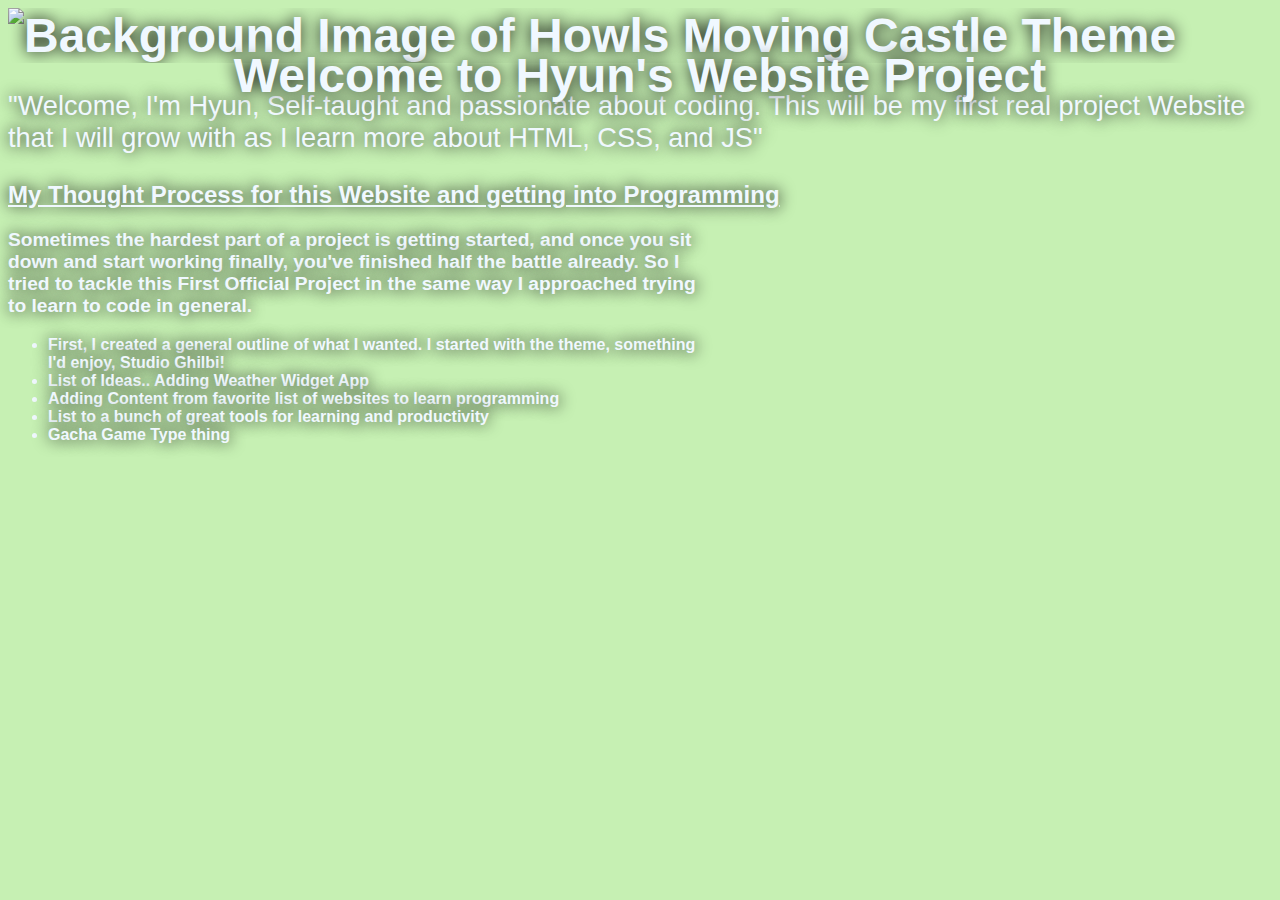
==== index.html @ 9e415390 "Cleaned up code" ====
<!DOCTYPE html>
<html lang="en">
<head>
    <!-- Meta Data-->
    <meta charset="UTF-8">
    <meta http-equiv="X-UA-Compatible" content="IE=edge">
    <link rel="stylesheet" href="index.css">
    <meta name="viewport" content="width=device-width, initial-scale=1.0">

</head>
<!--Image of Header Background-->
<img class="howlsbg" src="images/HowlsMovingCastle4kBG" alt="Background Image of Howls Moving Castle Theme">

<!-- Title of the Website-->
<Header class="site-header">
    <h1 class="site-title">Welcome to Hyun's Website Project<h/1>
</header>

<body>
     <!-- Description of Myself-->
     <p class="description"> "Welcome, I'm Hyun, Self-taught and passionate about coding. This will be my first real project Website that I will grow with as I learn more about HTML, CSS, and JS" </p>   
     
     <!-- Description of Website Thought Process-->
     <h2 class ="title-thought"> My Thought Process for this Website and getting into Programming </h2>

     <p class="thought"> Sometimes the hardest part of a project is getting started, and once you sit down and start working finally, you've finished half the battle already.
        So I tried to tackle this First Official Project in the same way I approached trying to learn to code in general.

        <ul class="thought-list">
            <li> First, I created a general outline of what I wanted. I started with the theme, something I'd enjoy, Studio Ghilbi!</li>
            <li> List of Ideas.. Adding Weather Widget App </li>
            <li> Adding Content from favorite list of websites to learn programming </li>
            <li> List to a bunch of great tools for learning and productivity </li>
            <li> Gacha Game Type thing </li>
        </ul>
     </p>


    </body>

</html>
---- index.css ----
/* Howls Castle Background Image and Background Color of Website and Font Style */

.howlsbg {
    display: block;
    margin: 0;
    width:100%;
    height:100%;

}



body {
    background-color: #c6f0b3;
    font-family:  sans-serif, Georgia, serif;
        color: aliceblue;
        text-shadow: 0 0 1rem black;
        font-size: 3rem;
        font-weight:600;
}

/* Title of the Website */
.site-title {
    text-align:center;
    position: absolute;
    top: 0;
    left: 0;
    right: 0;
    padding: 1.5rem;
    margin: 1.5rem;
    color: aliceblue;
    text-shadow: 0 0 1rem black;
    font-size: 3rem;



}

/* Description of Website */
.description {
    font-weight: 100;
    font-size: 1.7rem;

}


/* Thought Process of Website */

            /* Title of Thought Process */
.title-thought {
    font-size: 1.5rem;
    text-decoration: underline;
    box-sizing: border-box;
    max-width: fit-content;
}

            /* Thought Process Dialogue */
.thought{
    font-size: 1.2rem;
    box-sizing: border-box;
    max-width: 700px;
}
            /* Thought Process List */
.thought-list{
    text-align: left;
    font-size: 1rem;
    box-sizing: border-box;
    max-width: 700px;
}
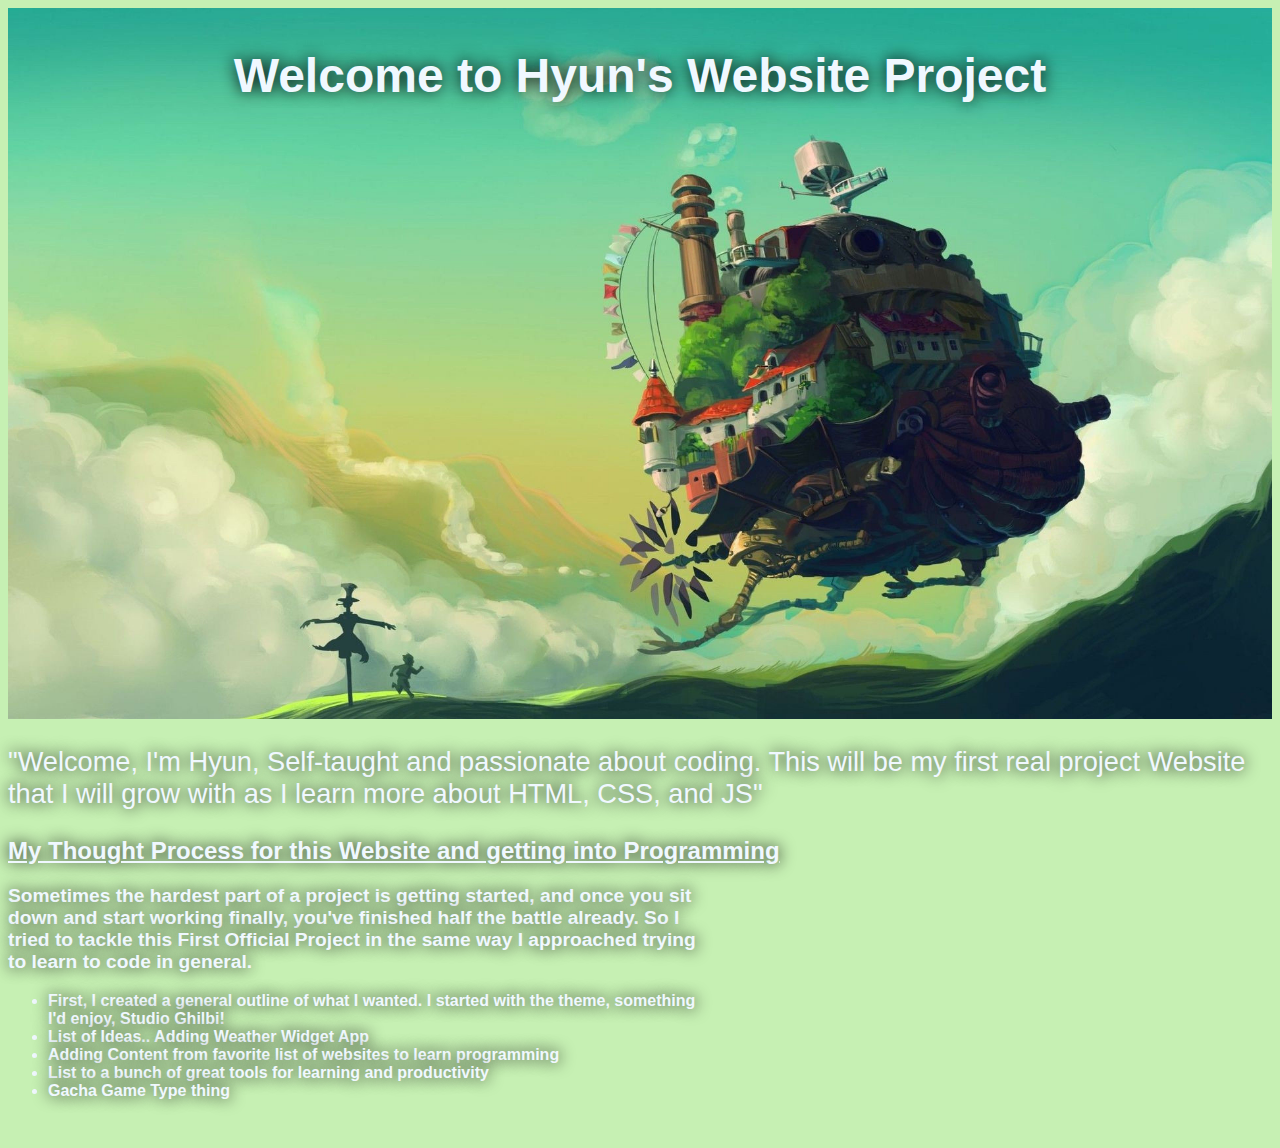
==== commit 3b86fb33: "Added Flex for Description and Projects" ====
--- a/index.html
+++ b/index.html
@@ -9,7 +9,7 @@
 
 </head>
 <!--Image of Header Background-->
-<img class="howlsbg" src="images/HowlsMovingCastle4kBG" alt="Background Image of Howls Moving Castle Theme">
+<img class="howlsbg" src="images/StudioGhilbiBG2.jpg" alt="Background Image of Howls Moving Castle Theme">
 
 <!-- Title of the Website-->
 <Header class="site-header">
--- a/index.css
+++ b/index.css
@@ -14,10 +14,10 @@
 body {
     background-color: #c6f0b3;
     font-family:  sans-serif, Georgia, serif;
-        color: aliceblue;
-        text-shadow: 0 0 1rem black;
-        font-size: 3rem;
-        font-weight:600;
+    color: aliceblue;
+    text-shadow: 0 0 1rem black;
+    font-size: 3rem;
+    font-weight:600;
 }
 
 /* Title of the Website */
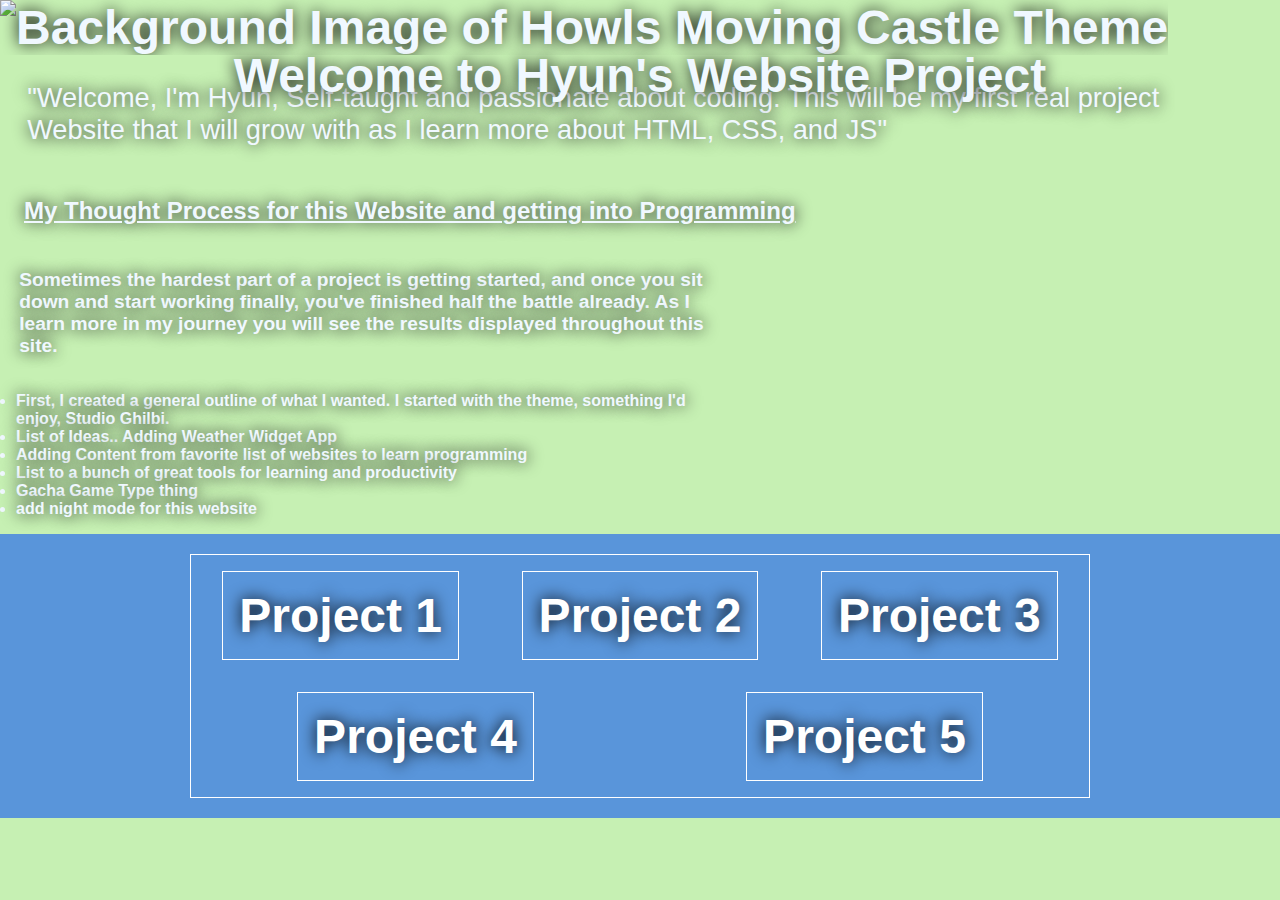
==== commit d90473df: "Added border to projects section" ====
--- a/index.html
+++ b/index.html
@@ -8,32 +8,50 @@
     <meta name="viewport" content="width=device-width, initial-scale=1.0">
 
 </head>
-<!--Image of Header Background-->
-<img class="howlsbg" src="images/StudioGhilbiBG2.jpg" alt="Background Image of Howls Moving Castle Theme">
+<!--(Sec 1) Image of Header Background-->
+<img class="background-img" src="images/GhilbiBG" alt="Background Image of Howls Moving Castle Theme">
 
-<!-- Title of the Website-->
+<!-- (Sec 1.1) Title of the Website-->
 <Header class="site-header">
     <h1 class="site-title">Welcome to Hyun's Website Project<h/1>
+ 
 </header>
 
 <body>
-     <!-- Description of Myself-->
+     <!-- (Sec 1.2) Description of Myself-->
      <p class="description"> "Welcome, I'm Hyun, Self-taught and passionate about coding. This will be my first real project Website that I will grow with as I learn more about HTML, CSS, and JS" </p>   
      
-     <!-- Description of Website Thought Process-->
+<!-- (Sec 1.21) Flex Container Descriptions -->
+<div class="description-container">
+     <!-- (Sec 1.3) Description of Website Thought Process-->
      <h2 class ="title-thought"> My Thought Process for this Website and getting into Programming </h2>
 
+     <!-- (Sec 1.4) Thought Process Dialogue -->
      <p class="thought"> Sometimes the hardest part of a project is getting started, and once you sit down and start working finally, you've finished half the battle already.
-        So I tried to tackle this First Official Project in the same way I approached trying to learn to code in general.
-
+        As I learn more in my journey you will see the results displayed throughout this site.
+     <!-- (Sec 1.5) Thought Process List -->
         <ul class="thought-list">
-            <li> First, I created a general outline of what I wanted. I started with the theme, something I'd enjoy, Studio Ghilbi!</li>
+            <li> First, I created a general outline of what I wanted. I started with the theme, something I'd enjoy, Studio Ghilbi.</li>
             <li> List of Ideas.. Adding Weather Widget App </li>
             <li> Adding Content from favorite list of websites to learn programming </li>
             <li> List to a bunch of great tools for learning and productivity </li>
             <li> Gacha Game Type thing </li>
+            <li> add night mode for this website </li>
         </ul>
      </p>
+    </div>
+
+
+     <!-- (Sec 3) Flex Container Projects -->
+     <div class="project-container">
+        <div class="projectmenu">
+          <div class="pj1">Project 1</div>
+          <div class="pj2">Project 2</div>
+          <div class="pj3">Project 3</div>
+          <div class="pj4">Project 4</div>
+          <div class="pj5">Project 5</div>
+        </div>
+      </div>
 
 
     </body>
--- a/index.css
+++ b/index.css
@@ -1,16 +1,7 @@
 
 /* Howls Castle Background Image and Background Color of Website and Font Style */
 
-.howlsbg {
-    display: block;
-    margin: 0;
-    width:100%;
-    height:100%;
-
-}
-
-
-
+    /* Overall Body of Website */
 body {
     background-color: #c6f0b3;
     font-family:  sans-serif, Georgia, serif;
@@ -18,9 +9,18 @@
     text-shadow: 0 0 1rem black;
     font-size: 3rem;
     font-weight:600;
+    
 }
 
-/* Title of the Website */
+   /* (Sec 1) Background Image */
+    .background-img {
+        width:100%;
+
+
+ 
+    }
+
+    /* (Sec 1.1) Title of the Website */
 .site-title {
     text-align:center;
     position: absolute;
@@ -32,41 +32,75 @@
     color: aliceblue;
     text-shadow: 0 0 1rem black;
     font-size: 3rem;
-
-
-
 }
 
-/* Description of Website */
+    /* (Sec 1.2) Description of Myself */
 .description {
     font-weight: 100;
     font-size: 1.7rem;
-
+    margin: 1em;
+}
+/* (Sec 1.21) Flex Container Descriptions */
+.description-container {
+    display: flex;
+    flex-direction: column;
+    justify-content: flex-start;
 }
 
+/* Description Thought Process of Website */
 
-/* Thought Process of Website */
-
-            /* Title of Thought Process */
+    /* (Sec 1.3) Title of Thought Process */
 .title-thought {
     font-size: 1.5rem;
     text-decoration: underline;
     box-sizing: border-box;
     max-width: fit-content;
+    margin: 1em;
 }
 
-            /* Thought Process Dialogue */
+    /* (Sec 1.4) Thought Process Dialogue */
 .thought{
     font-size: 1.2rem;
     box-sizing: border-box;
     max-width: 700px;
+    margin: 1em;
 }
-            /* Thought Process List */
+    /* *Sec 1.5) Thought Process List */
 .thought-list{
     text-align: left;
     font-size: 1rem;
     box-sizing: border-box;
     max-width: 700px;
+    margin: 1em;
 }
 
+    /* (Sec 3) Flexbox Container Projects*/
+    * {
+    margin: 0;
+    padding: 0;
+    box-sizing: border-box;
+    }
+    
+    .project-container {
+    display: flex;
+    justify-content: center;
+    color: #fff;
+    background-color: #5995DA;  
+    padding: 20px 0;
+    }
+    
+    .projectmenu {
+    border: 1px solid #fff;
+    width: 900px;
+    display: flex;
+    flex-wrap: wrap;
+    justify-content: space-around;
+    }
+    
+    .pj1, .pj2, .pj3, .pj4, .pj5
+    {
+    border: 1px solid white;
+    margin: 1rem;
+    padding:1rem;
+    }
 
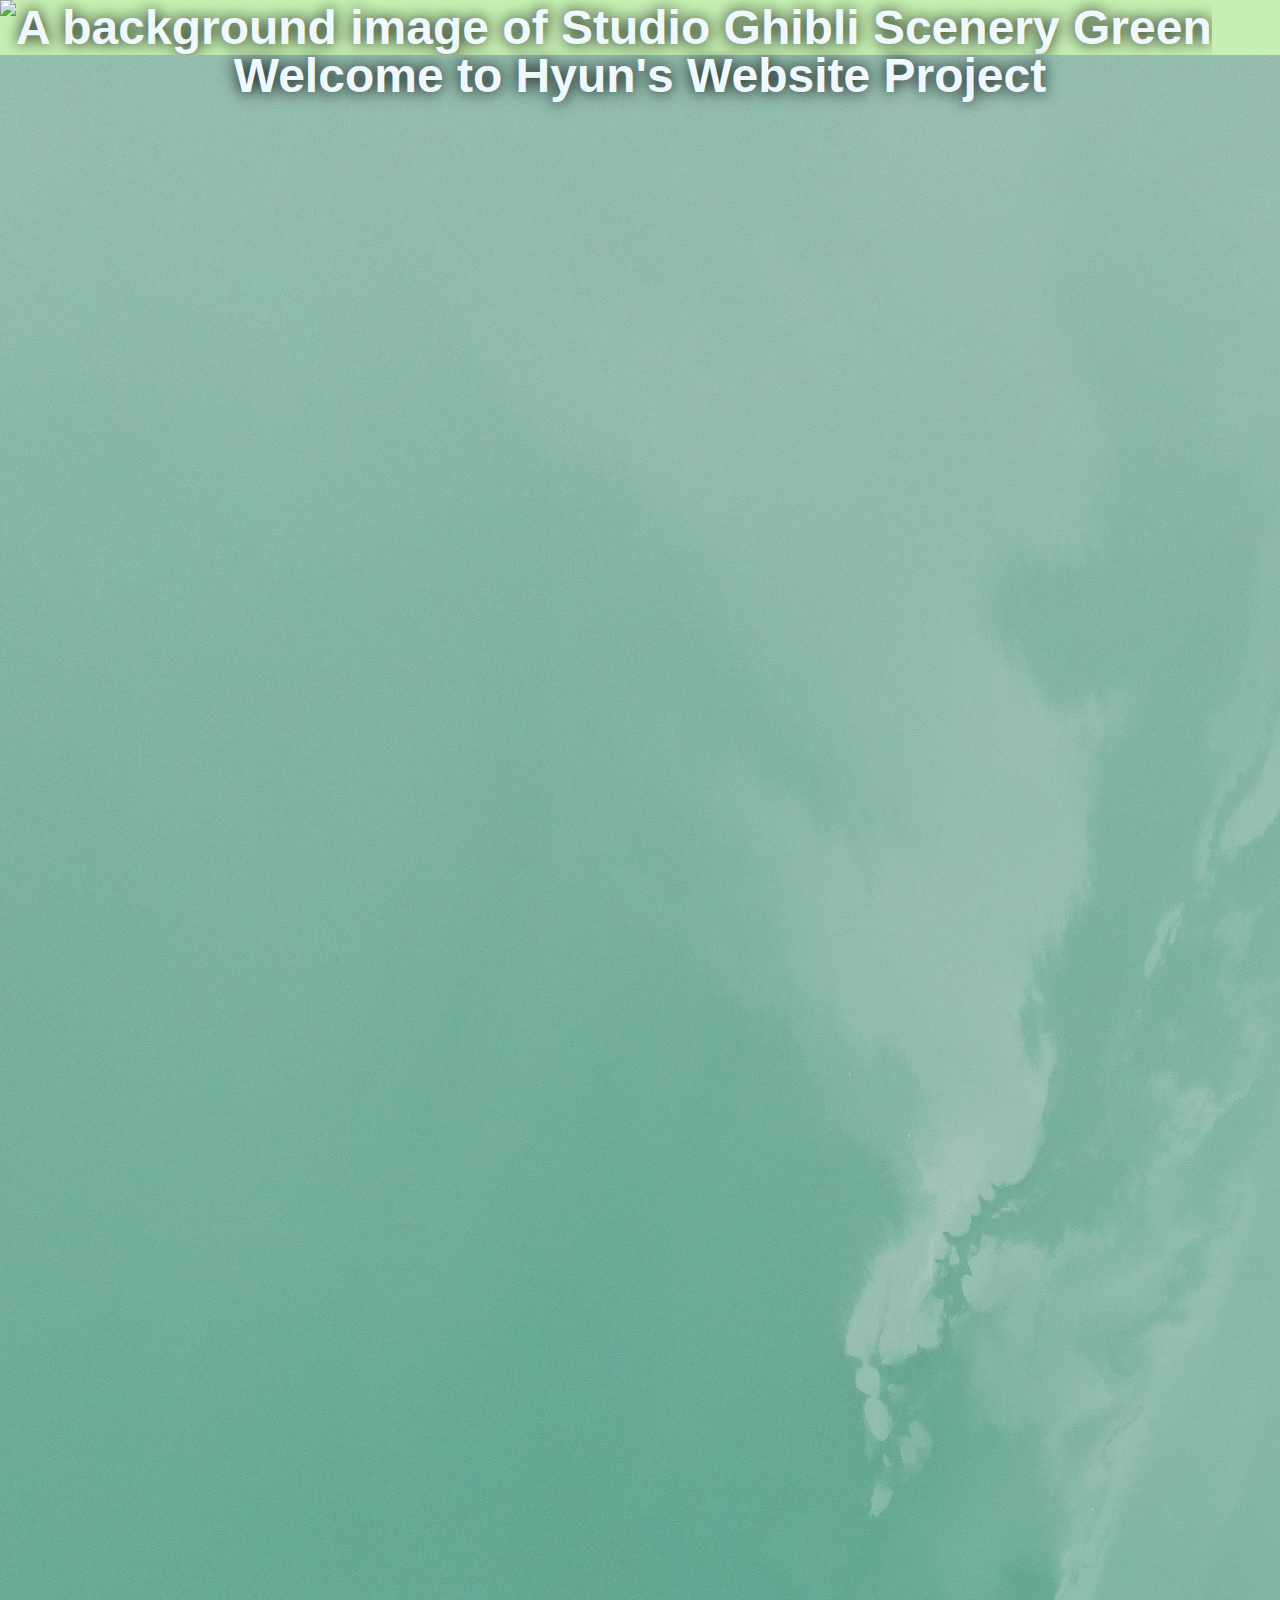
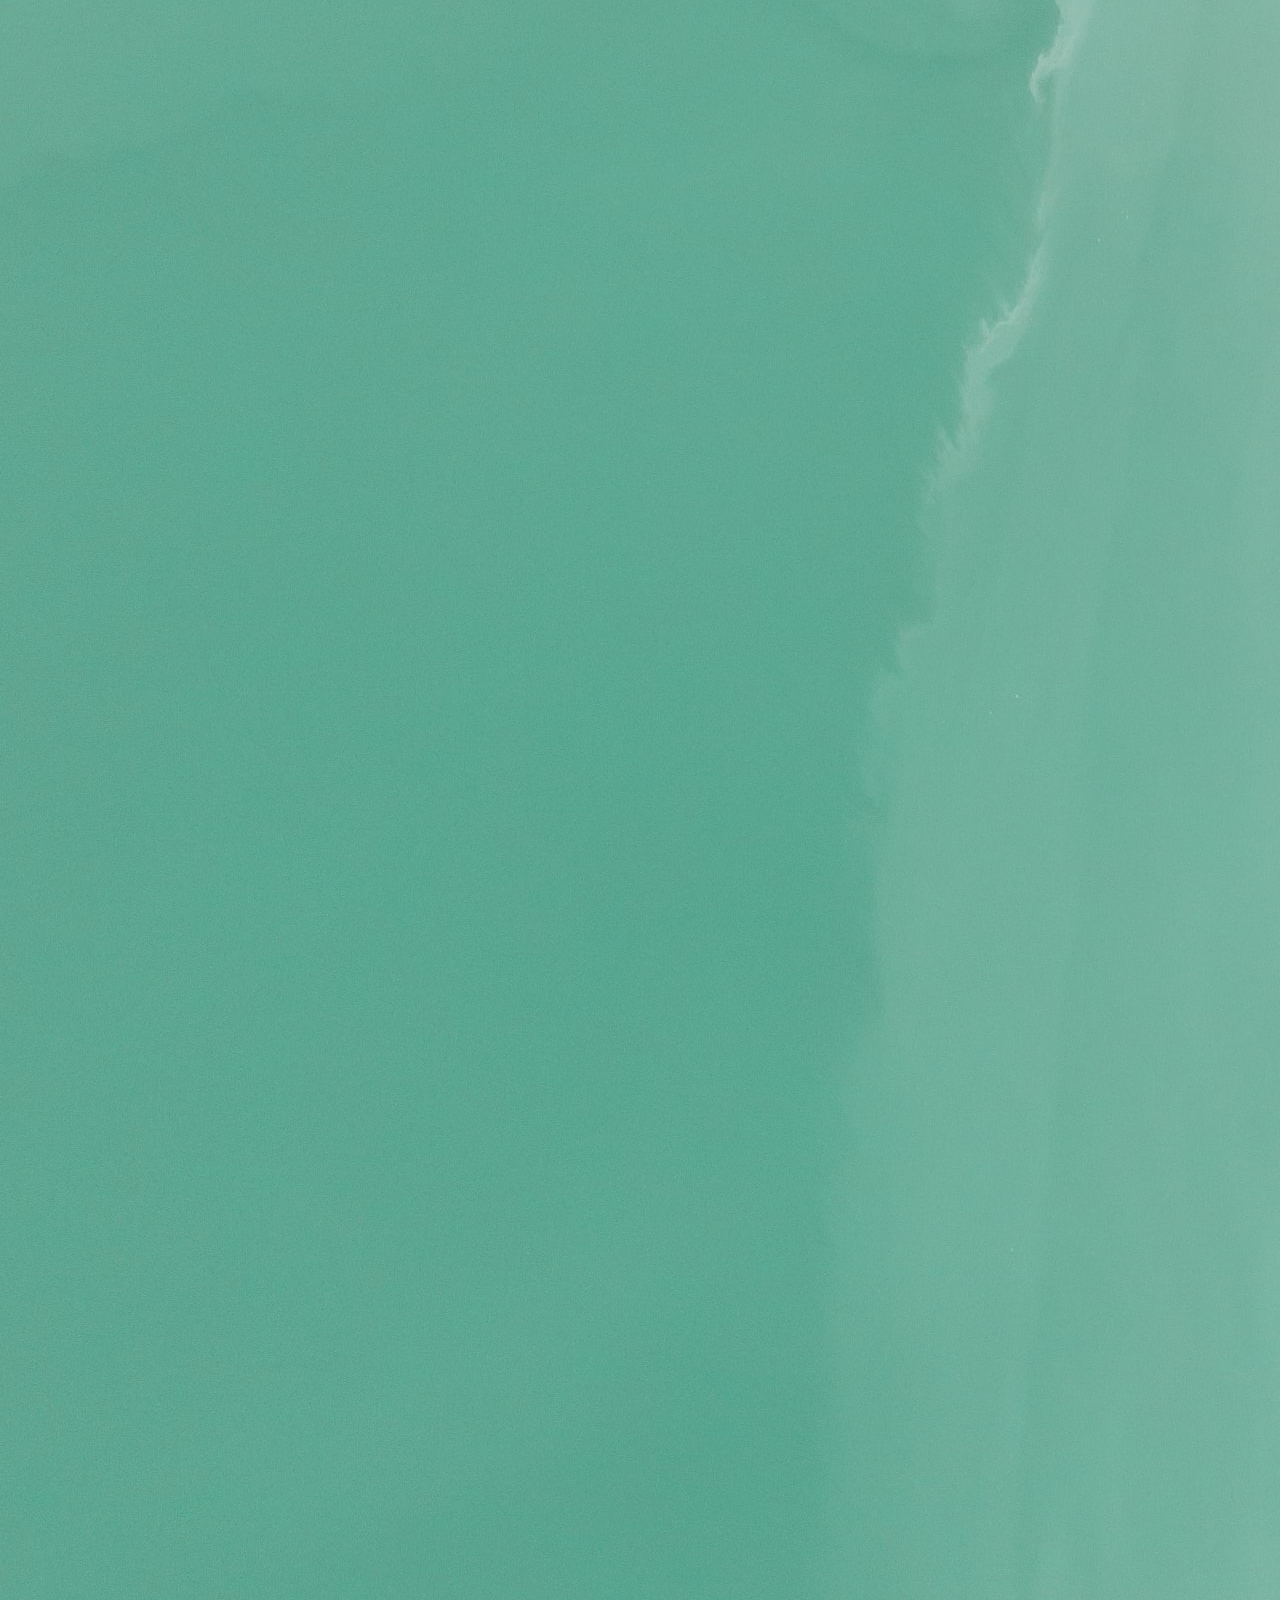
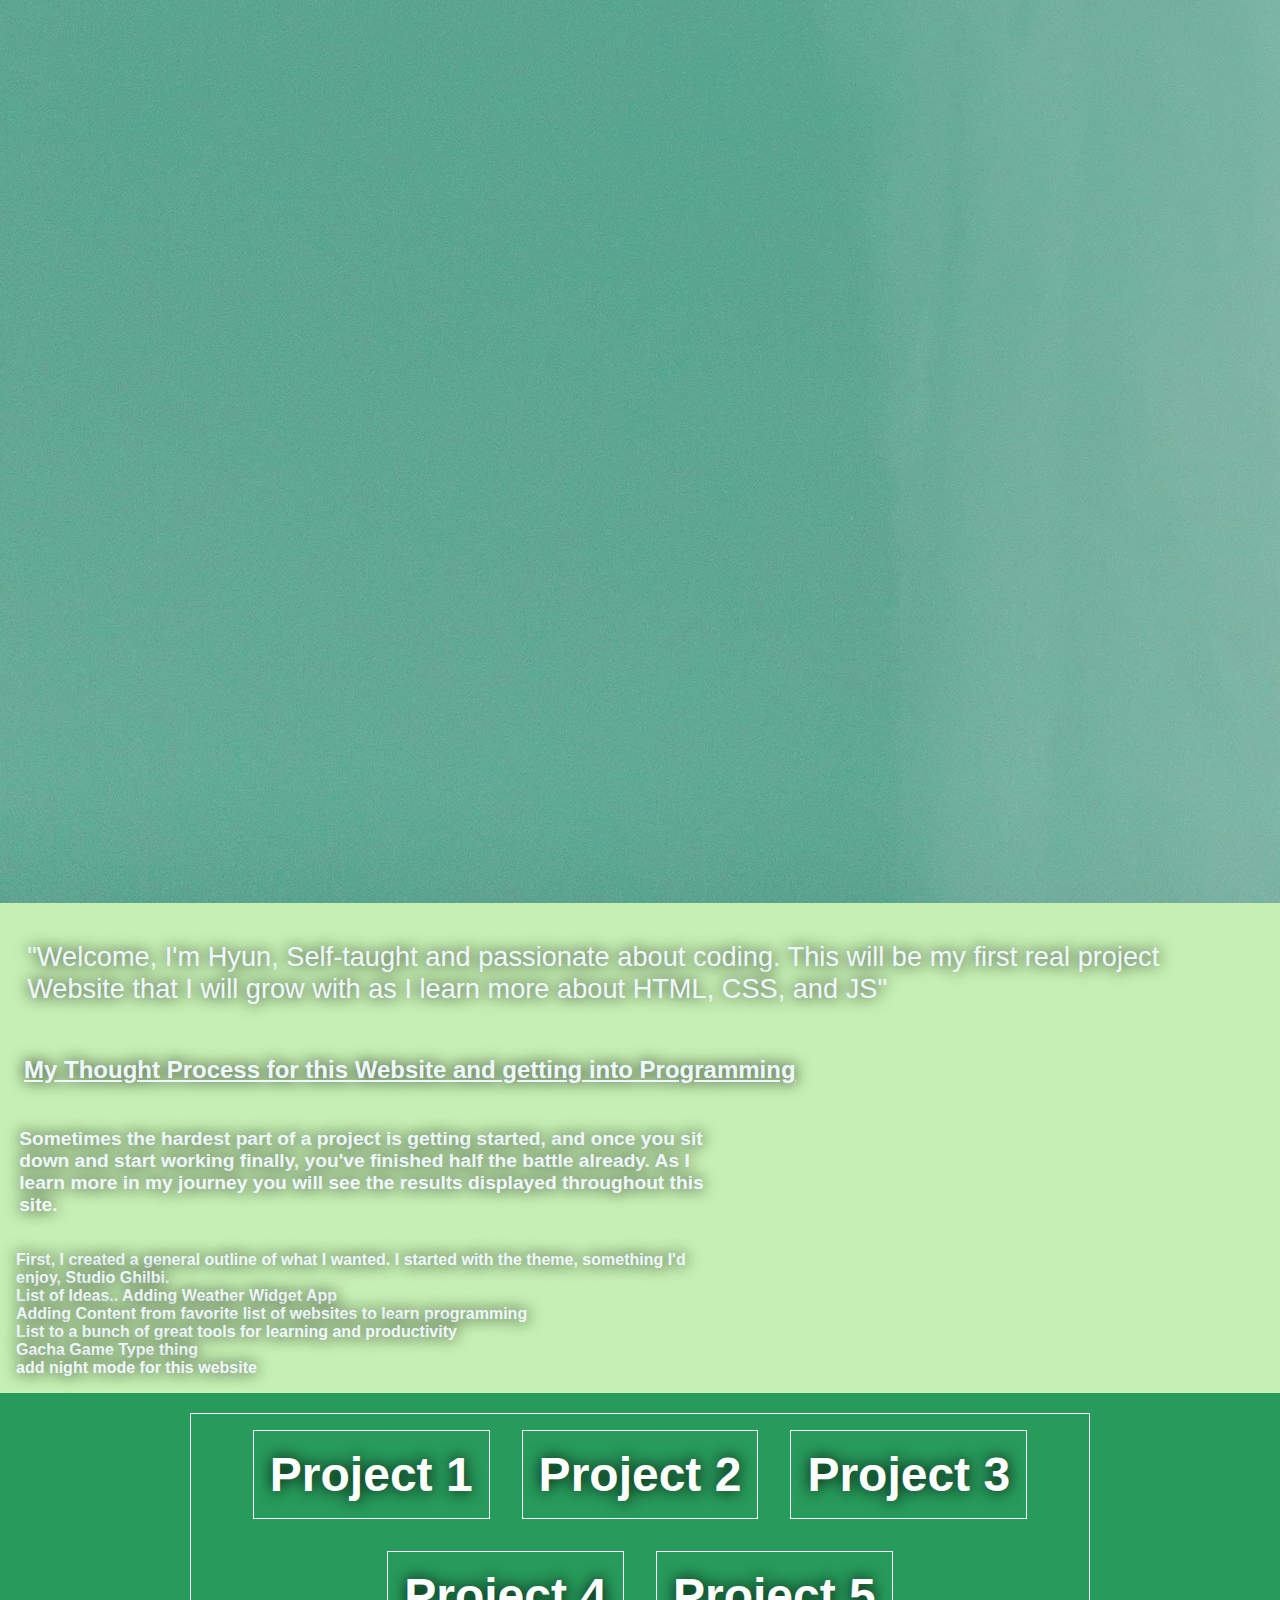
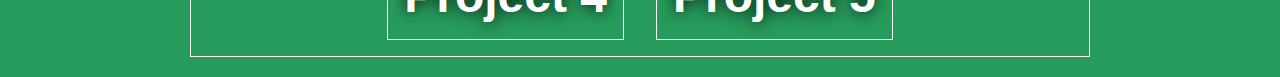
==== commit ff160db7: "Added Folders for diff image files" ====
--- a/index.html
+++ b/index.html
@@ -9,7 +9,11 @@
 
 </head>
 <!--(Sec 1) Image of Header Background-->
-<img class="background-img" src="images/GhilbiBG" alt="Background Image of Howls Moving Castle Theme">
+<div class="bg-stack">
+  <img class="bg-1" src="images/GhilbiBG" alt="A background image of Studio Ghibli Scenery Green">
+  <img class="bg-2" src="images/greenbg1.jpg" alt="A green gradient background">
+</div>
+
 
 <!-- (Sec 1.1) Title of the Website-->
 <Header class="site-header">
@@ -31,12 +35,12 @@
         As I learn more in my journey you will see the results displayed throughout this site.
      <!-- (Sec 1.5) Thought Process List -->
         <ul class="thought-list">
-            <li> First, I created a general outline of what I wanted. I started with the theme, something I'd enjoy, Studio Ghilbi.</li>
-            <li> List of Ideas.. Adding Weather Widget App </li>
-            <li> Adding Content from favorite list of websites to learn programming </li>
-            <li> List to a bunch of great tools for learning and productivity </li>
-            <li> Gacha Game Type thing </li>
-            <li> add night mode for this website </li>
+            <p> First, I created a general outline of what I wanted. I started with the theme, something I'd enjoy, Studio Ghilbi.</p>
+            <p> List of Ideas.. Adding Weather Widget App </p>
+            <p> Adding Content from favorite list of websites to learn programming </p>
+            <p> List to a bunch of great tools for learning and productivity </p>
+            <p> Gacha Game Type thing </p>
+            <p> add night mode for this website </p>
         </ul>
      </p>
     </div>
--- a/index.css
+++ b/index.css
@@ -13,11 +13,10 @@
 }
 
    /* (Sec 1) Background Image */
-    .background-img {
+    .bg-stack {
         width:100%;
+        margin: 0;
 
-
- 
     }
 
     /* (Sec 1.1) Title of the Website */
@@ -36,6 +35,7 @@
 
     /* (Sec 1.2) Description of Myself */
 .description {
+    display: ;
     font-weight: 100;
     font-size: 1.7rem;
     margin: 1em;
@@ -85,7 +85,7 @@
     display: flex;
     justify-content: center;
     color: #fff;
-    background-color: #5995DA;  
+    background-color: #279b5b;  
     padding: 20px 0;
     }
     
@@ -94,9 +94,9 @@
     width: 900px;
     display: flex;
     flex-wrap: wrap;
-    justify-content: space-around;
+    justify-content: center;
     }
-    
+
     .pj1, .pj2, .pj3, .pj4, .pj5
     {
     border: 1px solid white;
@@ -104,3 +104,4 @@
     padding:1rem;
     }
 
+
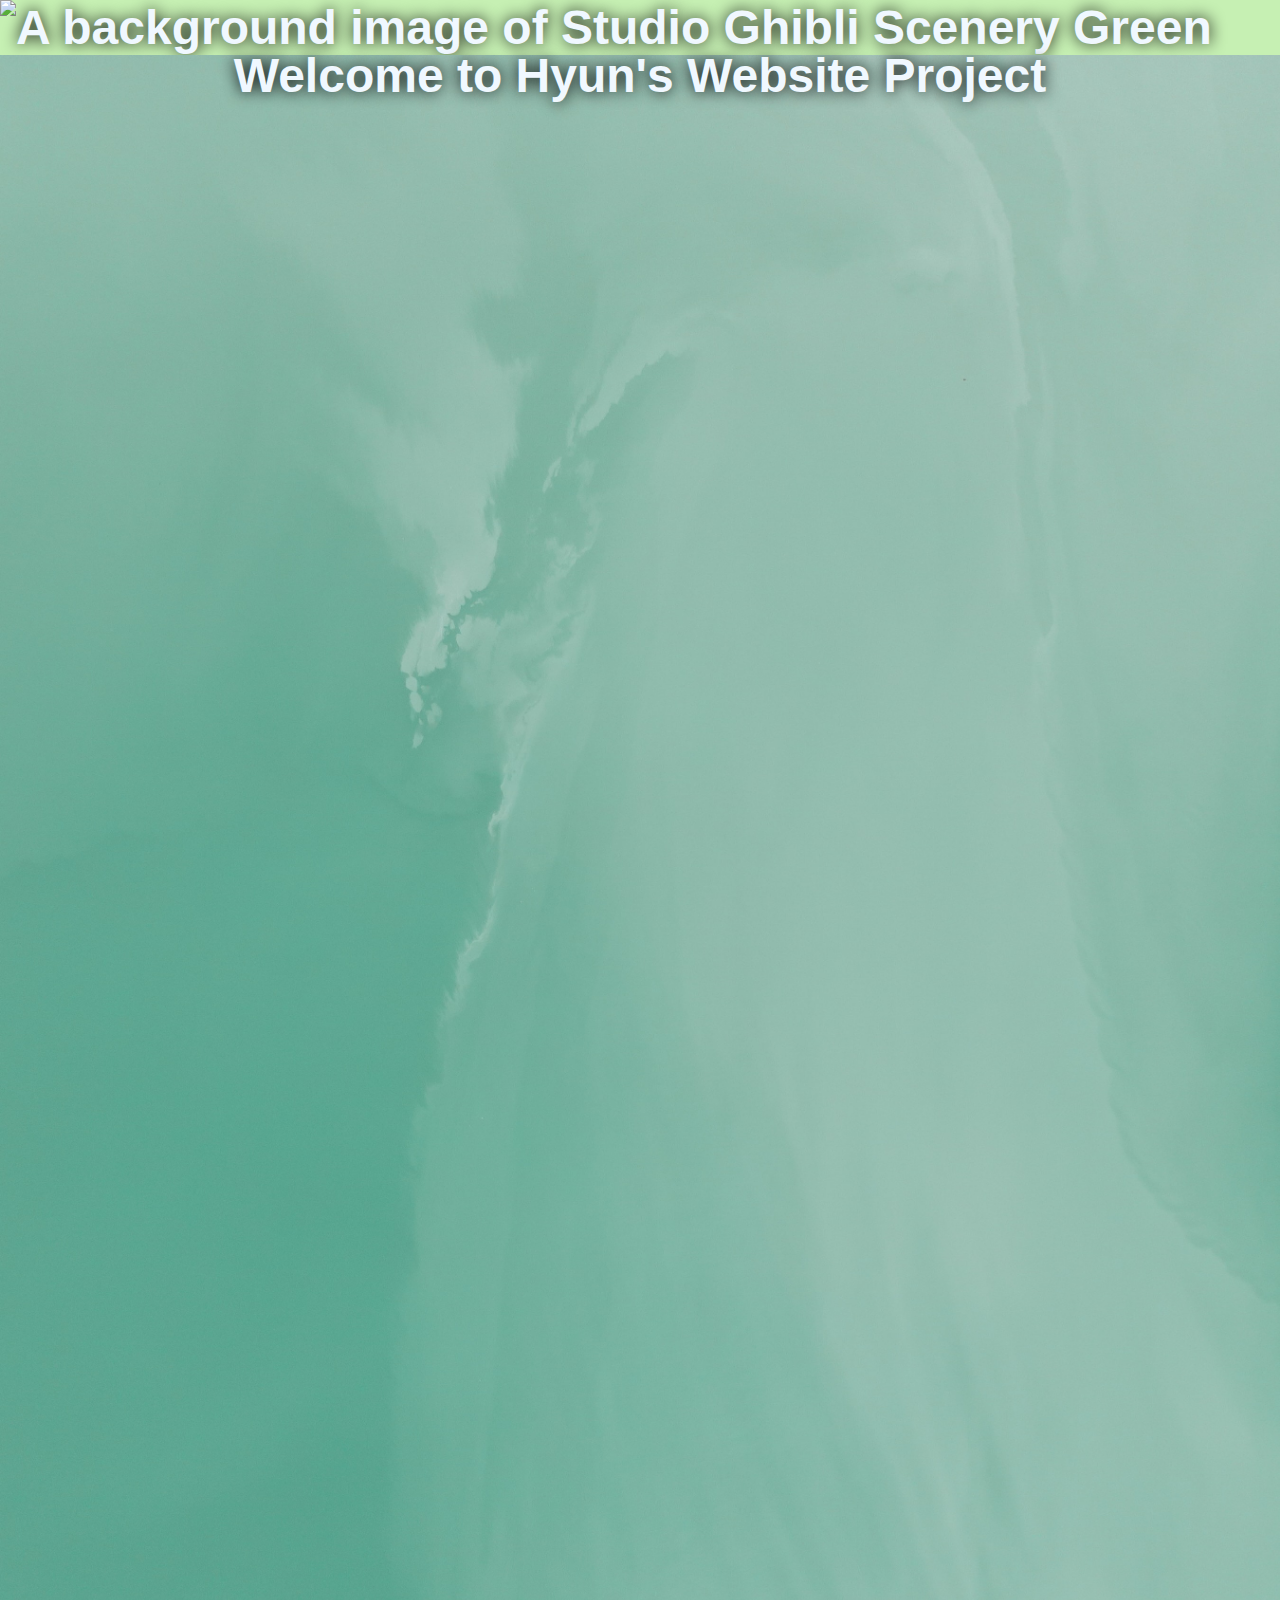
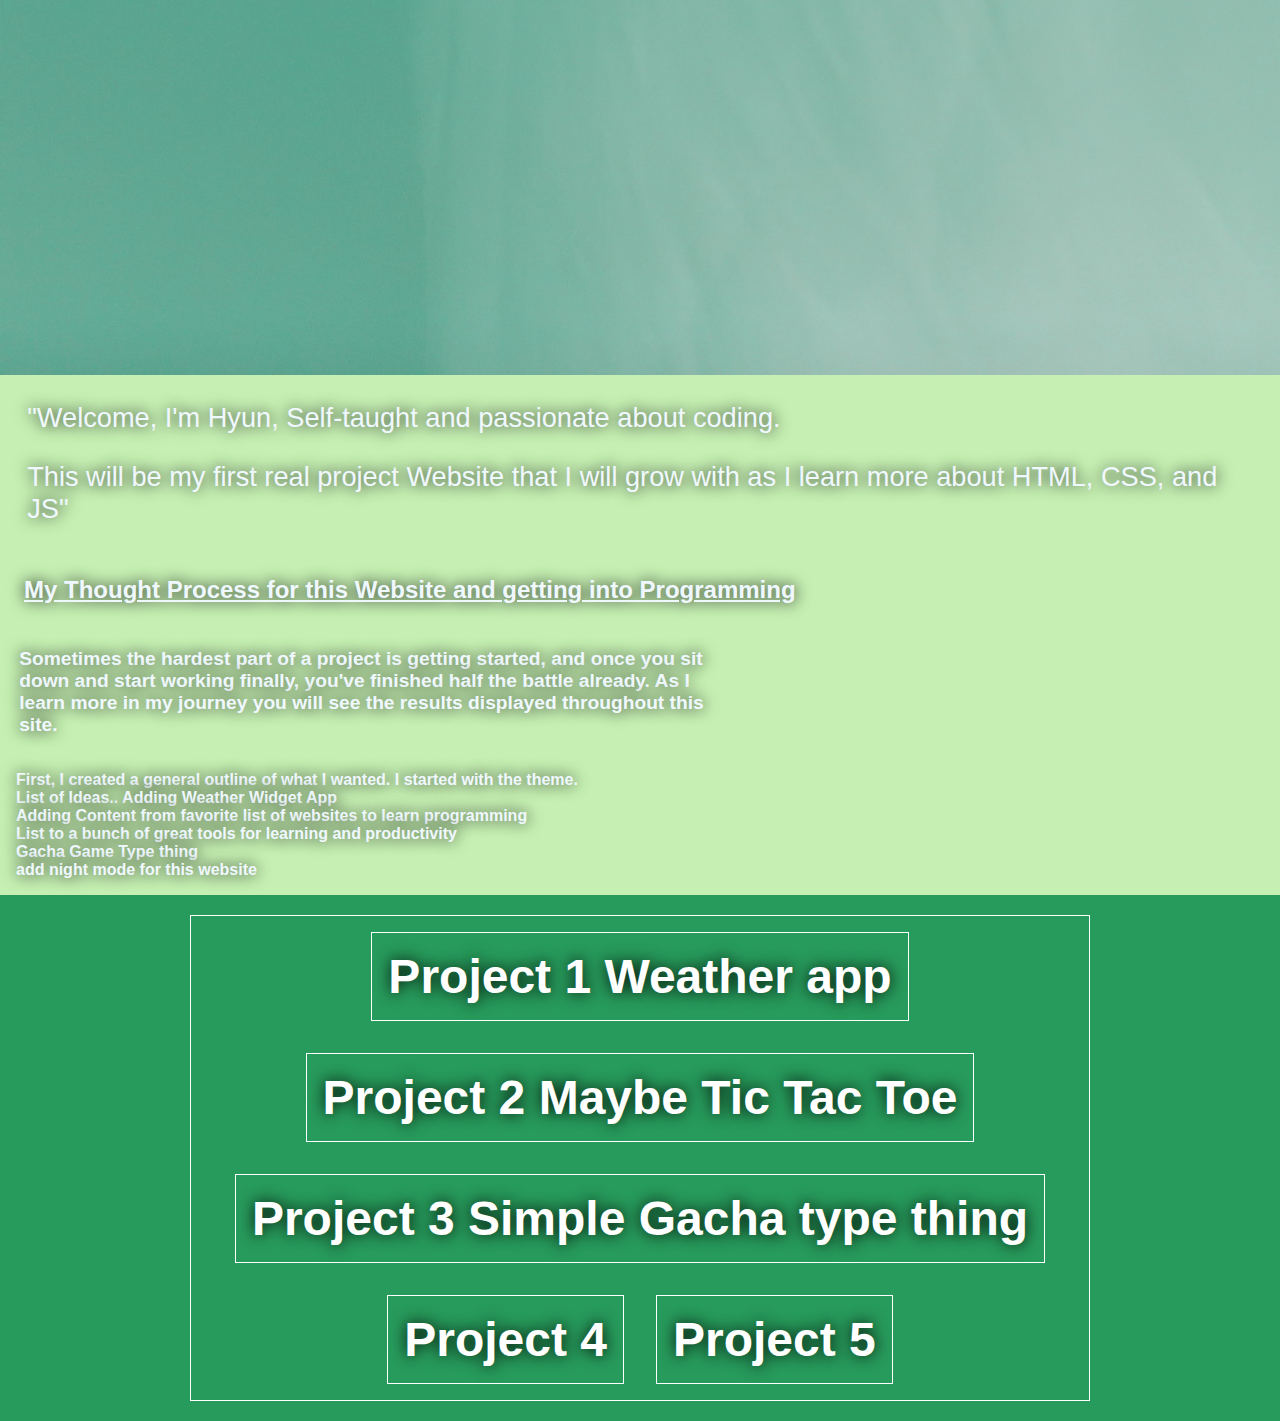
==== commit 76dcff1f: "Failed spectacularly on typewriter effect" ====
--- a/index.html
+++ b/index.html
@@ -21,21 +21,36 @@
  
 </header>
 
-<body>
+  <!-- (Sec 1.12) Group of Section 1.2 to 1.5) -->
+  <body>
+  <div class="main-section">
+
      <!-- (Sec 1.2) Description of Myself-->
-     <p class="description"> "Welcome, I'm Hyun, Self-taught and passionate about coding. This will be my first real project Website that I will grow with as I learn more about HTML, CSS, and JS" </p>   
+     <h2 class="description"> "Welcome, I'm Hyun, Self-taught and passionate about coding.</h2>  
+
+           <!-- (Sec 1.21) Fullstack, Frontend, Backend Animation -->
+     <div class="typed-strings" style="display: none;">
+      <p>A <span class="a-fullstack">Fullstack</span> Web Developer</p>
+      <p>A <span class="a-backend">Backend</span> Web Developer</p>
+      <p>A <span class="a-frontend">Frontend</span> Web Developer</p>
+      <p>Your <span class="hero__next">Next</span> Colleague</p>
+    </div> 
+
+     <p class="description2"> This will be my first real project Website that I will grow with as I learn more about HTML, CSS, and JS" </p>
      
 <!-- (Sec 1.21) Flex Container Descriptions -->
 <div class="description-container">
+
      <!-- (Sec 1.3) Description of Website Thought Process-->
-     <h2 class ="title-thought"> My Thought Process for this Website and getting into Programming </h2>
+     <h3 class ="title-thought"> My Thought Process for this Website and getting into Programming </h3>
 
      <!-- (Sec 1.4) Thought Process Dialogue -->
      <p class="thought"> Sometimes the hardest part of a project is getting started, and once you sit down and start working finally, you've finished half the battle already.
         As I learn more in my journey you will see the results displayed throughout this site.
+        
      <!-- (Sec 1.5) Thought Process List -->
         <ul class="thought-list">
-            <p> First, I created a general outline of what I wanted. I started with the theme, something I'd enjoy, Studio Ghilbi.</p>
+            <p> First, I created a general outline of what I wanted. I started with the theme.</p>
             <p> List of Ideas.. Adding Weather Widget App </p>
             <p> Adding Content from favorite list of websites to learn programming </p>
             <p> List to a bunch of great tools for learning and productivity </p>
@@ -44,14 +59,15 @@
         </ul>
      </p>
     </div>
+  </div>
 
 
      <!-- (Sec 3) Flex Container Projects -->
      <div class="project-container">
         <div class="projectmenu">
-          <div class="pj1">Project 1</div>
-          <div class="pj2">Project 2</div>
-          <div class="pj3">Project 3</div>
+          <div class="pj1">Project 1 Weather app</div>
+          <div class="pj2">Project 2 Maybe Tic Tac Toe</div>
+          <div class="pj3">Project 3 Simple Gacha type thing</div>
           <div class="pj4">Project 4</div>
           <div class="pj5">Project 5</div>
         </div>
--- a/index.css
+++ b/index.css
@@ -14,9 +14,9 @@
 
    /* (Sec 1) Background Image */
     .bg-stack {
+        display:flex;
+        flex-direction: column;
         width:100%;
-        margin: 0;
-
     }
 
     /* (Sec 1.1) Title of the Website */
@@ -33,8 +33,42 @@
     font-size: 3rem;
 }
 
+/* (Sec 1.12) Group of Section 1.2 to 1.5) */
+
+.main-section {
+    box-sizing: border-box;
+    margin: 0;
+}
+
+/* (Sec 1.21) Fullstack, Frontend, Backend Typewriter */
+.typed-strings {
+    position: relative;
+
+}
+
+.typed-strings::before, .typed-strings::after{
+    content: '';
+    position:absolute;
+    top: 0;
+    right: 0;
+    bottom: 0;
+    left: 0;
+    overflow: hidden;
+    border-right: .15em whitesmoke;
+    white-space: nowrap;
+    animation:typewriter 1s steps(50,end);
+    animation-timing-function: linear;
+    animation-iteration-count: infinite;
+    letter-spacing: .2em;
+
+}
+
+@keyframes typewriter {
+    to{ left:100%}
+}
+
     /* (Sec 1.2) Description of Myself */
-.description {
+.description, .description2 {
     display: ;
     font-weight: 100;
     font-size: 1.7rem;
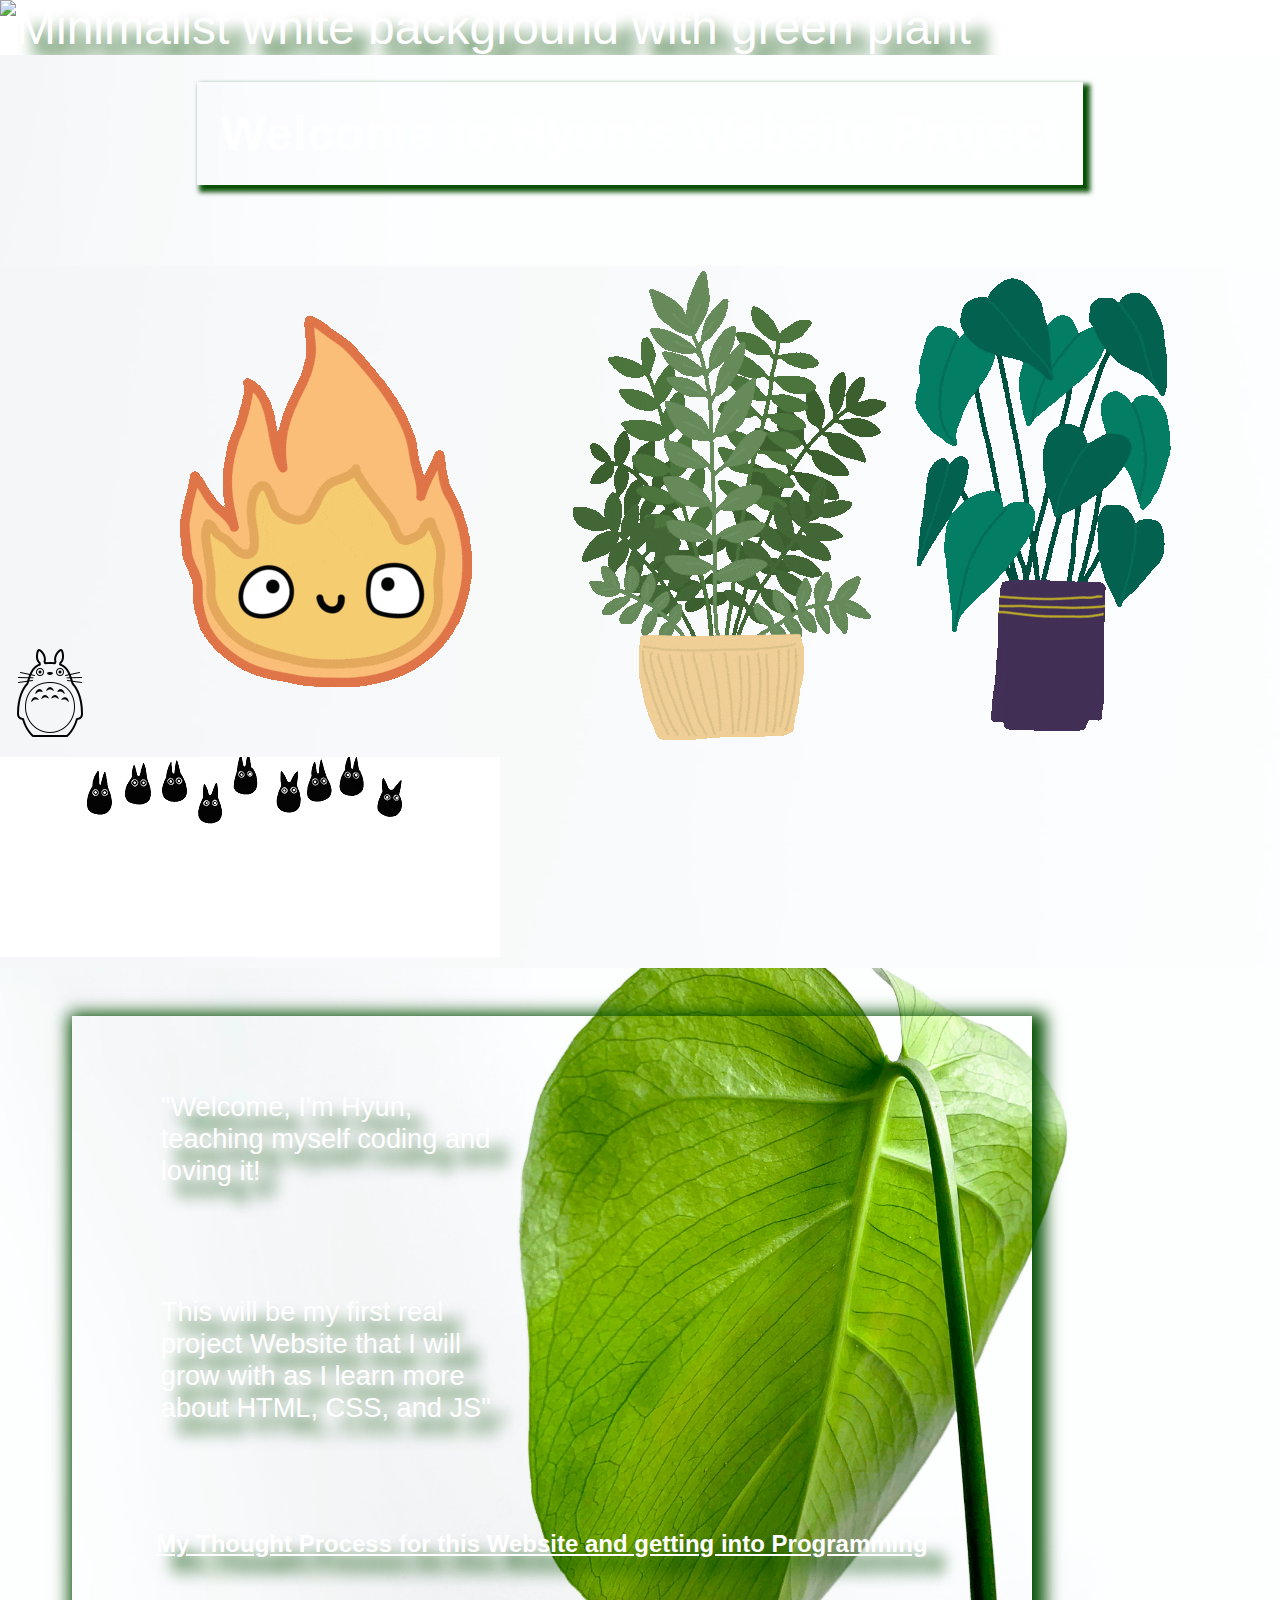
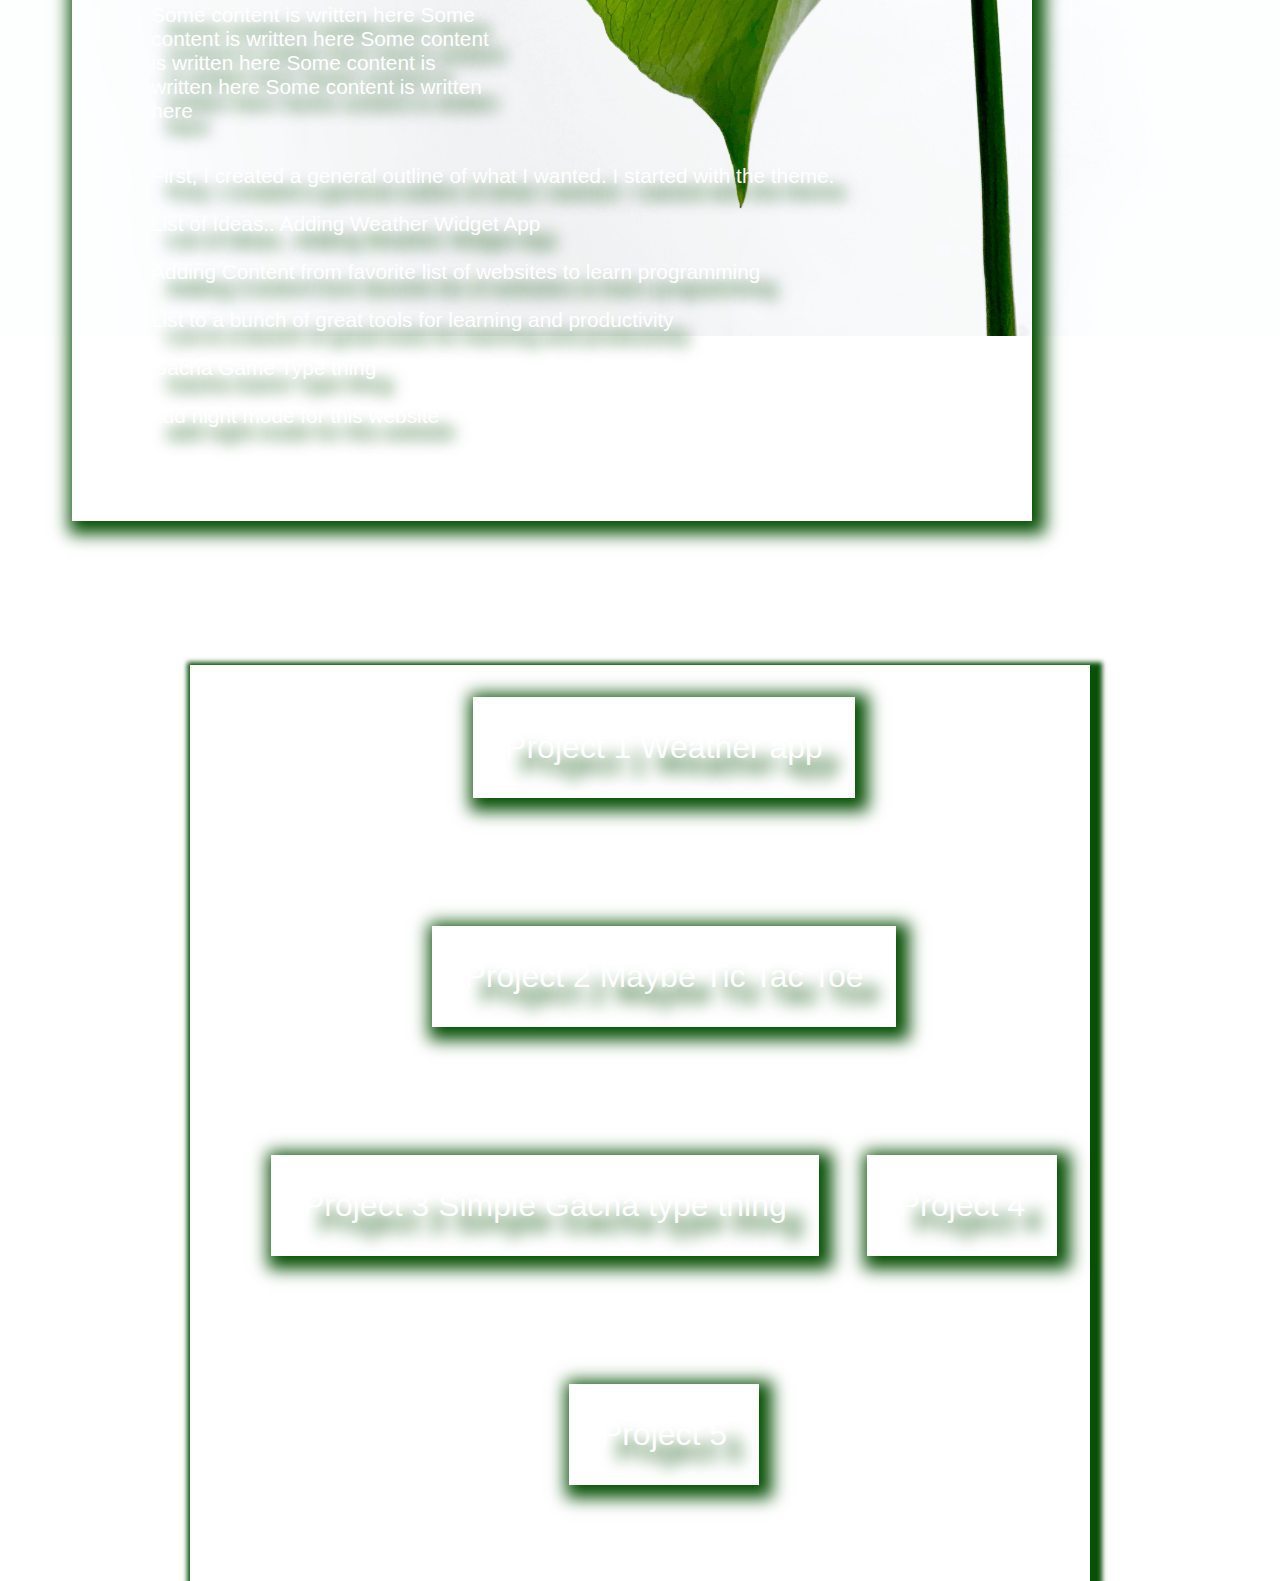
==== commit f2752364: "messing with shadows" ====
--- a/index.html
+++ b/index.html
@@ -10,31 +10,41 @@
 </head>
 <!--(Sec 1) Image of Header Background-->
 <div class="bg-stack">
-  <img class="bg-1" src="images/GhilbiBG" alt="A background image of Studio Ghibli Scenery Green">
-  <img class="bg-2" src="images/greenbg1.jpg" alt="A green gradient background">
+  <img class="bg-1" src="images/HowlsMovingCastle4kBG" alt="Minimalist white background with green plant">
+  <img class="bg-2" src="images/plantbg6.jpg" alt="Minimalist white background with green plant">
 </div>
 
-
 <!-- (Sec 1.1) Title of the Website-->
+<div class="everything">
 <Header class="site-header">
     <h1 class="site-title">Welcome to Hyun's Website Project<h/1>
- 
 </header>
+
+
+<!-- PNG and GIF Image Files -->
+<div class="png-stack">
+  <img class="png-1" src="images/png/icons8-totoro-100.png" alt="something">
+  <img class="gif-1" src="images/gif/flamey.gif" alt="fire icon from studio ghilbi">
+  <img class="gif-2" src="images/gif/potplant.gif" alt="potted plant">
+  <img class="gif-3" src="images/gif/potplant2.gif" alt="another potted plant">
+  <img class="gif-4" src="images/gif/totoro.gif" alt="another potted plant">
+</div>
+
 
   <!-- (Sec 1.12) Group of Section 1.2 to 1.5) -->
   <body>
   <div class="main-section">
 
      <!-- (Sec 1.2) Description of Myself-->
-     <h2 class="description"> "Welcome, I'm Hyun, Self-taught and passionate about coding.</h2>  
+     <h2 class="description"> "Welcome, I'm Hyun, teaching myself coding and loving it!</h2>  
 
-           <!-- (Sec 1.21) Fullstack, Frontend, Backend Animation -->
+           <!-- (Sec 1.21) Fullstack, Frontend, Backend Animation
      <div class="typed-strings" style="display: none;">
       <p>A <span class="a-fullstack">Fullstack</span> Web Developer</p>
       <p>A <span class="a-backend">Backend</span> Web Developer</p>
       <p>A <span class="a-frontend">Frontend</span> Web Developer</p>
       <p>Your <span class="hero__next">Next</span> Colleague</p>
-    </div> 
+    </div>  -->
 
      <p class="description2"> This will be my first real project Website that I will grow with as I learn more about HTML, CSS, and JS" </p>
      
@@ -45,17 +55,16 @@
      <h3 class ="title-thought"> My Thought Process for this Website and getting into Programming </h3>
 
      <!-- (Sec 1.4) Thought Process Dialogue -->
-     <p class="thought"> Sometimes the hardest part of a project is getting started, and once you sit down and start working finally, you've finished half the battle already.
-        As I learn more in my journey you will see the results displayed throughout this site.
+     <p class="thought"> Some content is written here Some content is written here Some content is written here Some content is written here Some content is written here
         
      <!-- (Sec 1.5) Thought Process List -->
         <ul class="thought-list">
-            <p> First, I created a general outline of what I wanted. I started with the theme.</p>
-            <p> List of Ideas.. Adding Weather Widget App </p>
-            <p> Adding Content from favorite list of websites to learn programming </p>
-            <p> List to a bunch of great tools for learning and productivity </p>
-            <p> Gacha Game Type thing </p>
-            <p> add night mode for this website </p>
+            <p> First, I created a general outline of what I wanted. I started with the theme.</p> <br>
+            <p> List of Ideas.. Adding Weather Widget App </p> <br>
+            <p> Adding Content from favorite list of websites to learn programming </p> <br>
+            <p> List to a bunch of great tools for learning and productivity </p> <br>
+            <p> Gacha Game Type thing </p> <br>
+            <p> add night mode for this website </p> <br>
         </ul>
      </p>
     </div>
@@ -72,7 +81,11 @@
           <div class="pj5">Project 5</div>
         </div>
       </div>
+    </div>
 
+    <footer>
+
+    </footer>
 
     </body>
 
--- a/index.css
+++ b/index.css
@@ -1,50 +1,78 @@
+/* The whole website */
+
+.everything {
+    display:flex;
+    justify-content: flex-start;
+    flex-direction: column;
+
+}
 
 /* Howls Castle Background Image and Background Color of Website and Font Style */
 
     /* Overall Body of Website */
 body {
-    background-color: #c6f0b3;
     font-family:  sans-serif, Georgia, serif;
-    color: aliceblue;
-    text-shadow: 0 0 1rem black;
+    color:aliceblue;
+    text-shadow: 1rem 1rem 1rem rgb(7, 80, 5);
     font-size: 3rem;
-    font-weight:600;
+    -webkit-background-clip: text;
+    -webkit-text-fill-color:#ffffff;
     
 }
 
    /* (Sec 1) Background Image */
     .bg-stack {
         display:flex;
+        position: absolute;
         flex-direction: column;
         width:100%;
+        z-index: 0;
     }
 
+
     /* (Sec 1.1) Title of the Website */
+.site-header{
+    display: flex;
+    justify-content: center;
+}
 .site-title {
-    text-align:center;
-    position: absolute;
-    top: 0;
-    left: 0;
-    right: 0;
-    padding: 1.5rem;
-    margin: 1.5rem;
-    color: aliceblue;
-    text-shadow: 0 0 1rem black;
+    padding: .5em;
+    margin: 1.7em;
     font-size: 3rem;
+    text-shadow:none;
+    letter-spacing: .05rem;
+    box-shadow: .3rem .3rem 0.3rem .2rem rgb(7, 80, 5);
+    max-width: fit-content;
+    z-index: 2;
+    
 }
+ /* PNG and GIF Image Files */
+ .png-stack{
+    background-image: url(images/plantbg6.jpg);
+    background-blend-mode:overlay;
+ }
 
 /* (Sec 1.12) Group of Section 1.2 to 1.5) */
 
 .main-section {
-    box-sizing: border-box;
-    margin: 0;
+    display: flex;
+    position: relative;
+    flex-direction: column;
+    justify-content: flex-start;
+    box-sizing: content-box;
+    max-width: 18em;
+    margin: 1em 0 3em 1.5em;
+    z-index: 2;
+    box-shadow: .3rem .3rem 1rem .5rem rgb(7, 80, 5);
+    padding:1em;
+    
+
+
 }
 
-/* (Sec 1.21) Fullstack, Frontend, Backend Typewriter */
+/* (Sec 1.21) Fullstack, Frontend, Backend Typewriter
 .typed-strings {
     position: relative;
-
-}
 
 .typed-strings::before, .typed-strings::after{
     content: '';
@@ -65,14 +93,14 @@
 
 @keyframes typewriter {
     to{ left:100%}
-}
+} */
 
     /* (Sec 1.2) Description of Myself */
 .description, .description2 {
-    display: ;
     font-weight: 100;
     font-size: 1.7rem;
-    margin: 1em;
+    margin: 1em 0 3em 1.5em;
+    max-width: 40%;
 }
 /* (Sec 1.21) Flex Container Descriptions */
 .description-container {
@@ -88,24 +116,27 @@
     font-size: 1.5rem;
     text-decoration: underline;
     box-sizing: border-box;
-    max-width: fit-content;
     margin: 1em;
+    margin-left: 1.5em;
+    
 }
 
     /* (Sec 1.4) Thought Process Dialogue */
 .thought{
-    font-size: 1.2rem;
+    font-size: 1.3rem;
     box-sizing: border-box;
-    max-width: 700px;
     margin: 1em;
+    margin-left: 1.5em;
+    max-width: 40%;
 }
     /* *Sec 1.5) Thought Process List */
 .thought-list{
     text-align: left;
-    font-size: 1rem;
+    font-size: 1.3rem;
     box-sizing: border-box;
-    max-width: 700px;
     margin: 1em;
+    margin-left: 1.5em;
+    
 }
 
     /* (Sec 3) Flexbox Container Projects*/
@@ -113,29 +144,30 @@
     margin: 0;
     padding: 0;
     box-sizing: border-box;
+    z-index: 2;
     }
     
     .project-container {
     display: flex;
     justify-content: center;
     color: #fff;
-    background-color: #279b5b;  
-    padding: 20px 0;
     }
     
     .projectmenu {
-    border: 1px solid #fff;
     width: 900px;
     display: flex;
     flex-wrap: wrap;
     justify-content: center;
+    box-shadow: .3rem .3rem 0.3rem .5rem rgb(7, 80, 5);
     }
 
     .pj1, .pj2, .pj3, .pj4, .pj5
     {
-    border: 1px solid white;
-    margin: 1rem;
-    padding:1rem;
+    box-shadow: .3rem .3rem 1rem .5rem rgb(7, 80, 5);
+    margin: 1em 0 3em 1.5em;
+    padding:1em;
+    font-size: 2rem;
+
     }
 
 
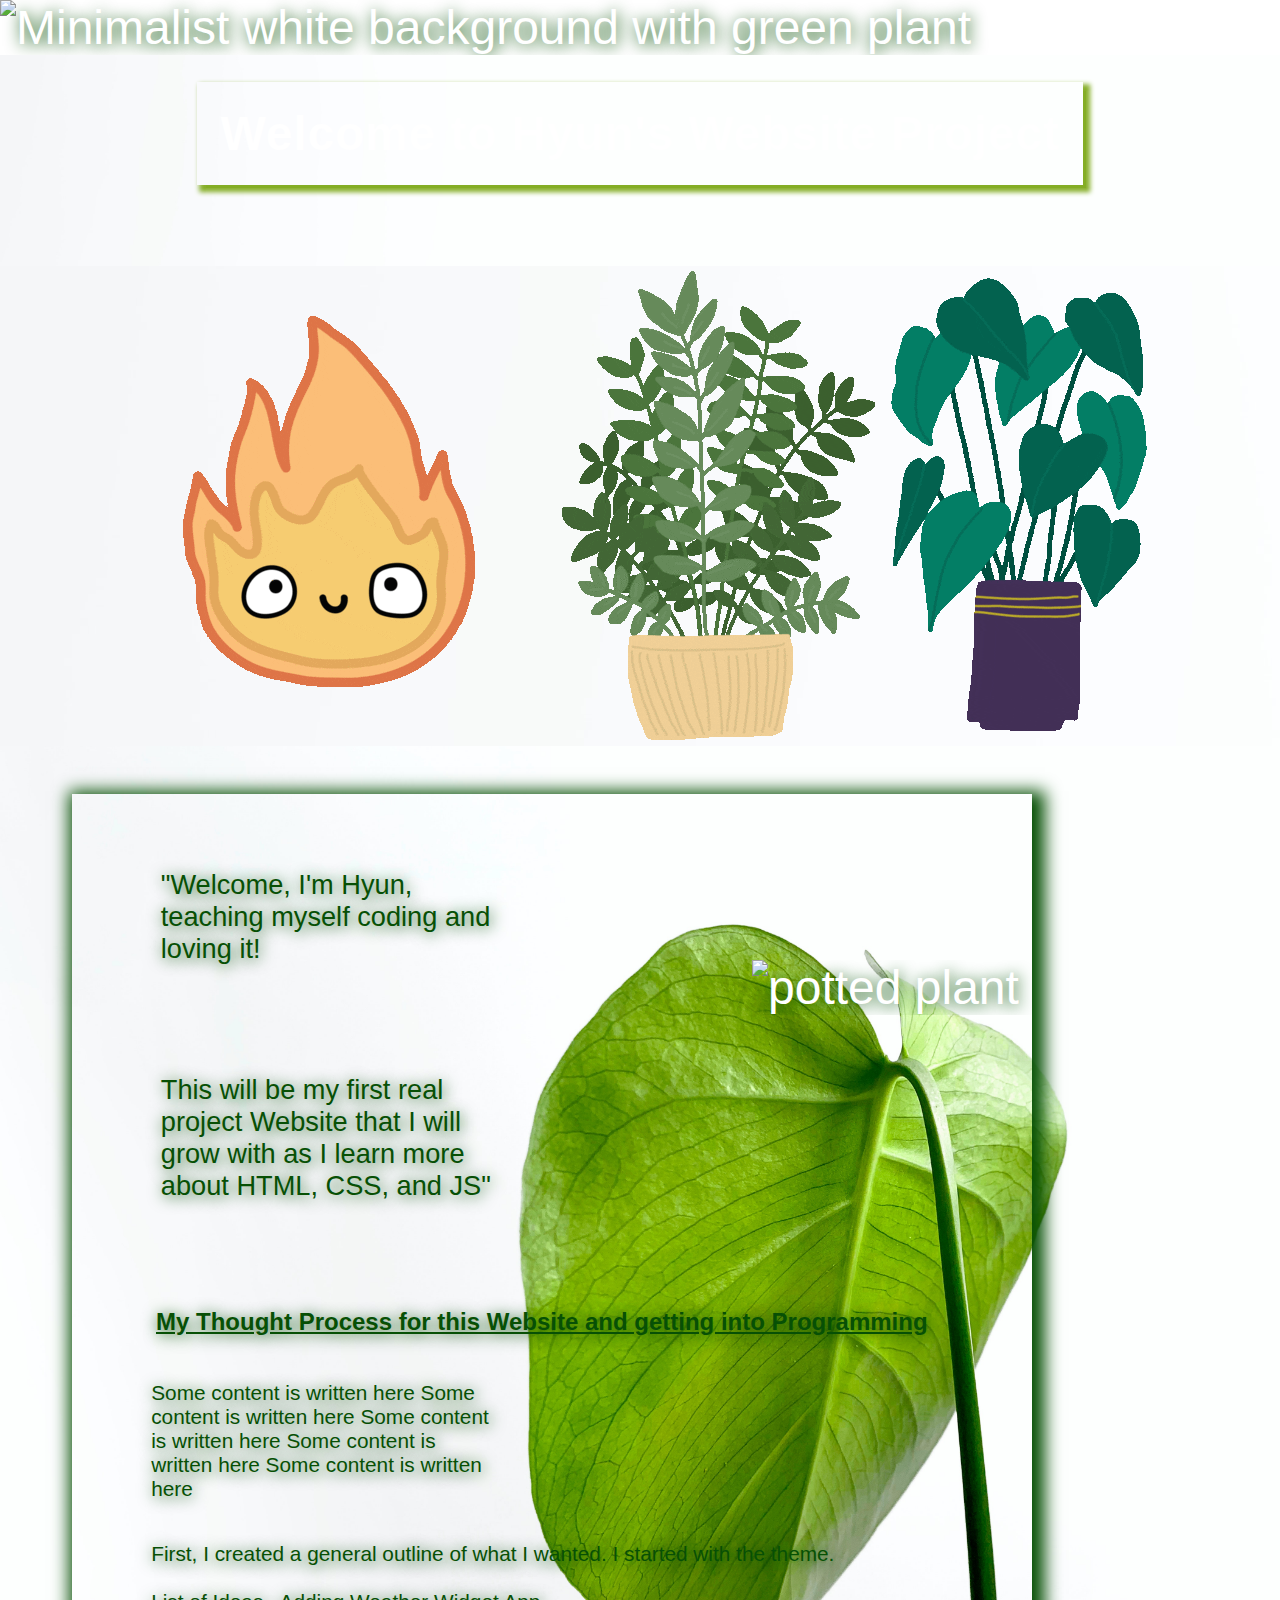
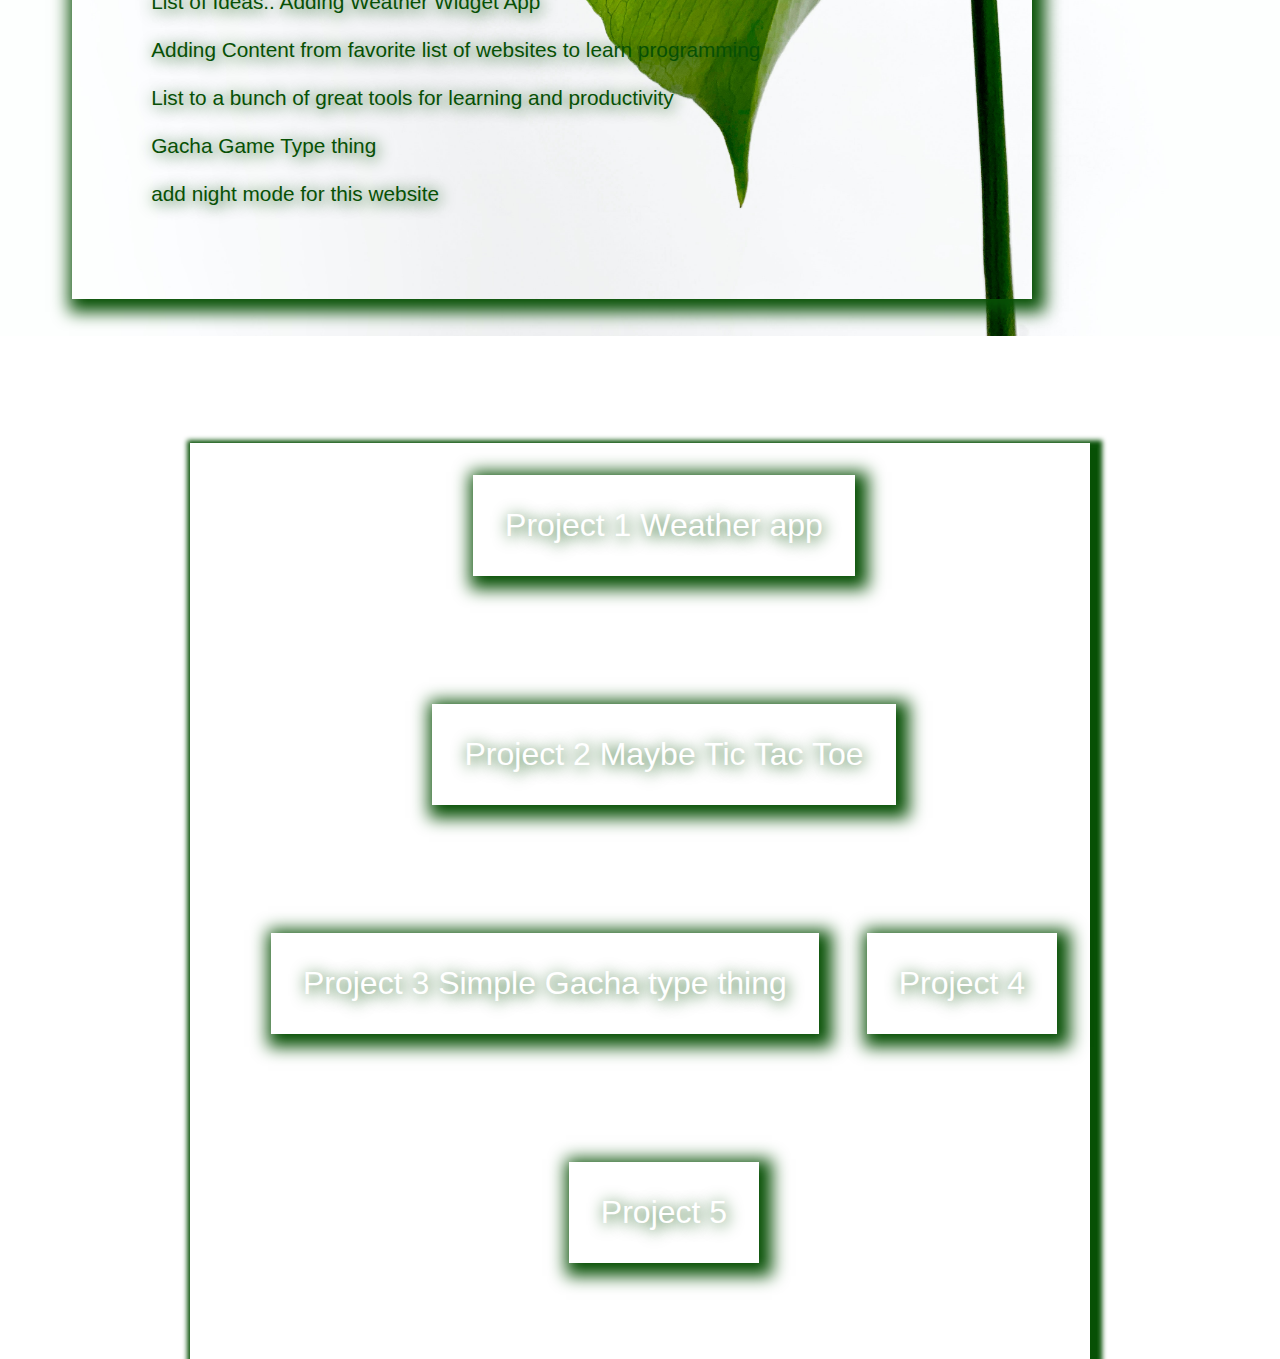
==== commit f513c96e: "orgainizing image overlays" ====
--- a/index.html
+++ b/index.html
@@ -21,14 +21,23 @@
 </header>
 
 
-<!-- PNG and GIF Image Files -->
+
+
+              <!-- (Sec 1.11) PNG and GIF Image Files -->
 <div class="png-stack">
-  <img class="png-1" src="images/png/icons8-totoro-100.png" alt="something">
   <img class="gif-1" src="images/gif/flamey.gif" alt="fire icon from studio ghilbi">
   <img class="gif-2" src="images/gif/potplant.gif" alt="potted plant">
   <img class="gif-3" src="images/gif/potplant2.gif" alt="another potted plant">
-  <img class="gif-4" src="images/gif/totoro.gif" alt="another potted plant">
+  <!-- <img class="png-1" src="images/png/icons8-totoro-100.png" alt="something">
+  <img class="gif-4" src="images/gif/totoro.gif" alt="another potted plant"> -->
 </div>
+
+              <!-- (Sec 1.12) Image Behind Main Text -->
+<img class="png-1" src="images/png/plant background.png" alt="potted plant">
+
+
+
+
 
 
   <!-- (Sec 1.12) Group of Section 1.2 to 1.5) -->
--- a/index.css
+++ b/index.css
@@ -13,7 +13,7 @@
 body {
     font-family:  sans-serif, Georgia, serif;
     color:aliceblue;
-    text-shadow: 1rem 1rem 1rem rgb(7, 80, 5);
+    text-shadow: .1rem .1rem 1rem rgb(7, 80, 5);
     font-size: 3rem;
     -webkit-background-clip: text;
     -webkit-text-fill-color:#ffffff;
@@ -41,16 +41,33 @@
     font-size: 3rem;
     text-shadow:none;
     letter-spacing: .05rem;
-    box-shadow: .3rem .3rem 0.3rem .2rem rgb(7, 80, 5);
+    box-shadow: .3rem .3rem 0.3rem .2rem #84AD25;
     max-width: fit-content;
     z-index: 2;
+}
+
+
+                    /* Sec 1.11) PNG and GIF Image Files */
+                    .png-stack{
+                    display: flex;
+                    flex-basis: auto;
+                    justify-content: center;
+                    background-image: url(images/plantbg6.jpg);
+                    background-blend-mode:overlay;
+                    }
+
+
+                    /* (Sec 1.12) Image Behind Main Text  */
+                    .png-1 {
+                        position: absolute;
+                        top: 20em;
+                        right: 3em;
+                        width:30%;
+                        z-index: 1;
+                        }
+
+
     
-}
- /* PNG and GIF Image Files */
- .png-stack{
-    background-image: url(images/plantbg6.jpg);
-    background-blend-mode:overlay;
- }
 
 /* (Sec 1.12) Group of Section 1.2 to 1.5) */
 
@@ -65,8 +82,7 @@
     z-index: 2;
     box-shadow: .3rem .3rem 1rem .5rem rgb(7, 80, 5);
     padding:1em;
-    
-
+    -webkit-text-fill-color: rgb(7, 80, 5);
 
 }
 
@@ -167,7 +183,6 @@
     margin: 1em 0 3em 1.5em;
     padding:1em;
     font-size: 2rem;
-
     }
 
 
